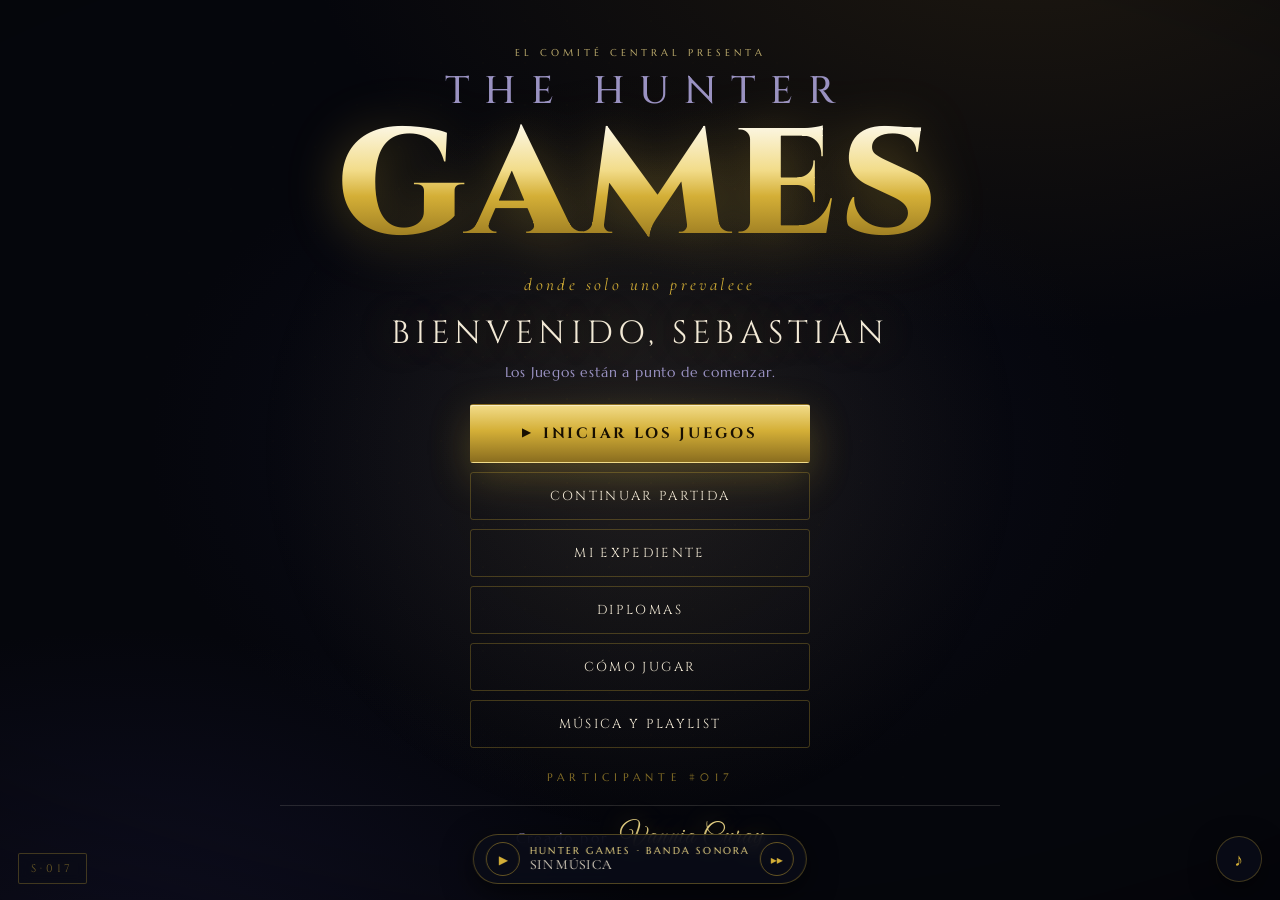
==== index.html @ 03a8428d "The Hunter Games - Sebastian #017 (JUEGO I: La Lluvia Dorada)" ====
<!DOCTYPE html>
<html lang="es">
<head>
  <meta charset="UTF-8">
  <meta name="viewport" content="width=device-width, initial-scale=1.0">
  <title>THE HUNTER GAMES · SEBASTIAN #017</title>
  <meta name="description" content="Una experiencia cinematográfica de juegos diseñada para Sebastian, Participante #017.">
  <link rel="preconnect" href="https://fonts.googleapis.com">
  <link rel="preconnect" href="https://fonts.gstatic.com" crossorigin>
  <link href="https://fonts.googleapis.com/css2?family=Cinzel:wght@400;600;700;900&family=Cormorant+Garamond:ital,wght@0,300;0,400;0,500;0,600;1,400;1,500&family=Great+Vibes&family=Marcellus&display=swap" rel="stylesheet">
  <link rel="icon" href="data:image/svg+xml,%3Csvg xmlns='http://www.w3.org/2000/svg' viewBox='0 0 100 100'%3E%3Ccircle cx='50' cy='50' r='46' fill='%230a0a14' stroke='%23d4af37' stroke-width='4'/%3E%3Ctext x='50' y='68' font-size='46' text-anchor='middle' fill='%23d4af37' font-family='Georgia'%3E017%3C/text%3E%3C/svg%3E">
  <link rel="stylesheet" href="styles.css">
</head>
<body>

  <canvas id="fx-canvas" class="fx-canvas" aria-hidden="true"></canvas>
  <div id="vignette" class="vignette" aria-hidden="true"></div>

  <div id="sound-fab" class="sound-fab" title="Activar / desactivar sonido">
    <span id="sound-icon" class="sound-icon">♪</span>
  </div>

  <div id="corner-tag" class="corner-tag">S·017</div>

  <!-- ============ SCREEN: HOME ============ -->
  <section id="screen-home" class="screen is-active">
    <div class="home-glow"></div>
    <div class="home-inner">
      <p class="home-eyebrow reveal">EL COMITÉ CENTRAL PRESENTA</p>
      <h1 class="home-title reveal">
        <span class="th-line">THE HUNTER</span>
        <span class="th-main">GAMES</span>
      </h1>
      <p class="home-tagline reveal">donde solo uno prevalece</p>
      <div class="home-welcome reveal">
        <p class="home-welcome-line">BIENVENIDO, SEBASTIAN</p>
      </div>
      <div class="home-return-msg reveal" id="home-return-msg" hidden></div>
      <p class="home-sub reveal">Los Juegos están a punto de comenzar.</p>

      <div class="home-menu reveal">
        <button class="btn btn-primary btn-lg" id="btn-iniciar">
          <span class="btn-triangle">▶</span> INICIAR LOS JUEGOS
        </button>
        <button class="btn btn-ghost" id="btn-continuar">CONTINUAR PARTIDA</button>
        <button class="btn btn-ghost" id="btn-expediente-home">MI EXPEDIENTE</button>
        <button class="btn btn-ghost" id="btn-diplomas-home">DIPLOMAS</button>
        <button class="btn btn-ghost" id="btn-howto-home">CÓMO JUGAR</button>
        <button class="btn btn-ghost" id="btn-playlist-home">MÚSICA Y PLAYLIST</button>
      </div>

      <p class="home-number">PARTICIPANTE #017</p>
      <footer class="credit reveal">Creado por <span class="credit-sign">Vannia Curay</span></footer>
    </div>
  </section>

  <!-- ============ SCREEN: IDENTITY ============ -->
  <section id="screen-identity" class="screen">
    <div class="cinemaline"></div>
    <div class="seq-wrap">
      <div class="seq-block" id="seq-id-block"></div>
      <div class="seq-continue" id="seq-id-continue" hidden>
        <button class="btn btn-primary" id="btn-id-continue">CONTINUAR</button>
      </div>
    </div>
  </section>

  <!-- ============ SCREEN: PRESENTACION ============ -->
  <section id="screen-presentacion" class="screen">
    <div class="seq-wrap">
      <div class="seq-block" id="seq-pres-block"></div>
      <div class="seq-continue" id="seq-pres-continue" hidden>
        <button class="btn btn-primary btn-lg" id="btn-enter-arena">ENTRAR A LA ARENA</button>
      </div>
    </div>
  </section>

  <!-- ============ SCREEN: ARENA (hub) ============ -->
  <section id="screen-arena" class="screen">
    <header class="topbar">
      <div class="topbar-id">
        <span class="topbar-code">S·017</span>
        <span class="topbar-name">SEBASTIAN</span>
      </div>
      <div class="topbar-meta">
        <span class="topbar-rank" id="arena-rank">PARTICIPANTE</span>
        <span class="topbar-pts" id="arena-pts">0 PTOS</span>
      </div>
    </header>

    <div class="hub-wrap">
      <h2 class="hub-title">LA ARENA</h2>
      <p class="hub-sub">Elige tu desafío, Participante #017. Cada victoria forja tu leyenda.</p>

      <div class="hub-nav">
        <button class="btn btn-ghost btn-sm" id="btn-expe-arena">EXPEDIENTE</button>
        <button class="btn btn-ghost btn-sm" id="btn-fame-arena">SALÓN DE LA FAMA</button>
        <button class="btn btn-ghost btn-sm" id="btn-dip-arena">DIPLOMAS</button>
        <button class="btn btn-ghost btn-sm" id="btn-howto-arena">CÓMO JUGAR</button>
        <button class="btn btn-ghost btn-sm" id="btn-playlist-arena">PLAYLIST</button>
        <button class="btn btn-ghost btn-sm" id="btn-home-arena">INICIO</button>
      </div>

      <div class="game-grid" id="game-grid"></div>
    </div>
  </section>

  <!-- ============ SCREEN: EXPEDIENTE ============ -->
  <section id="screen-expediente" class="screen">
    <div class="hub-wrap">
      <div class="screen-head">
        <h2 class="hub-title">EXPEDIENTE <span class="gold">#017</span></h2>
        <button class="btn btn-ghost btn-sm" id="btn-expe-back">VOLVER</button>
      </div>

      <div class="file-card" id="file-card"></div>

      <div class="file-section">
        <h3 class="file-section-title">ESTADÍSTICAS DE PARTICIPANTE</h3>
        <div class="stats-grid" id="stats-grid"></div>
      </div>

      <div class="file-section">
        <h3 class="file-section-title">PROGRESIÓN DE RANGOS</h3>
        <div class="rank-track" id="rank-track"></div>
      </div>
    </div>
  </section>

  <!-- ============ SCREEN: SALON DE LA FAMA ============ -->
  <section id="screen-fame" class="screen">
    <div class="hub-wrap">
      <div class="screen-head">
        <h2 class="hub-title">SALÓN DE LA FAMA</h2>
        <button class="btn btn-ghost btn-sm" id="btn-fame-back">VOLVER</button>
      </div>
      <div id="fame-card"></div>
      <div class="fame-medals" id="fame-medals"></div>
    </div>
  </section>

  <!-- ============ SCREEN: DIPLOMAS / GALERIA ============ -->
  <section id="screen-diplomas" class="screen">
    <div class="hub-wrap">
      <div class="screen-head">
        <h2 class="hub-title">GALERÍA DE VICTORIAS</h2>
        <button class="btn btn-ghost btn-sm" id="btn-dip-back">VOLVER</button>
      </div>
      <div class="diploma-grid" id="diploma-grid"></div>
    </div>
  </section>

  <!-- ============ SCREEN: COMO JUGAR ============ -->
  <section id="screen-howto" class="screen">
    <div class="hub-wrap">
      <div class="screen-head">
        <h2 class="hub-title">CÓMO JUGAR</h2>
        <button class="btn btn-ghost btn-sm" id="btn-howto-back">VOLVER</button>
      </div>
      <div id="howto-body"></div>
    </div>
  </section>

  <!-- ============ SCREEN: PLAYLIST ============ -->
  <section id="screen-playlist" class="screen">
    <div class="hub-wrap">
      <div class="screen-head">
        <h2 class="hub-title">HUNTER GAMES <span class="gold">· PLAYLIST</span></h2>
        <button class="btn btn-ghost btn-sm" id="btn-playlist-back">VOLVER</button>
      </div>
      <div id="playlist-body"></div>
    </div>
  </section>

  <!-- ============ SCREEN: GAME ============ -->
  <section id="screen-game" class="screen">
    <header class="game-hud">
      <div class="hud-left">
        <span class="hud-game" id="hud-game">JUEGO I</span>
        <span class="hud-name" id="hud-name">LA LLUVIA DORADA</span>
      </div>
      <div class="hud-right">
        <span class="hud-timer" id="hud-timer">00:00</span>
        <span class="hud-score" id="hud-score">0</span>
      </div>
    </header>
    <div class="game-zone" id="game-zone"></div>
    <div class="game-nav">
      <button class="btn btn-ghost btn-sm" id="btn-game-abandon">RENDIRSE Y ABANDONAR</button>
    </div>
  </section>

  <!-- ============ SCREEN: VICTORY CINEMATIC ============ -->
  <section id="screen-victory" class="screen">
    <div class="victory-inner">
      <div class="vseq" id="vseq-a">EL JUEGO HA TERMINADO.</div>
      <div class="vseq" id="vseq-b">SEBASTIAN</div>
      <div class="vseq" id="vseq-c">PARTICIPANTE #017</div>
      <div class="vseq vseq-final" id="vseq-d">VICTORIA</div>
      <div class="vseq" id="vseq-e">
        <p class="v-sub">Has desbloqueado un nuevo diploma.</p>
        <button class="btn btn-primary btn-lg" id="btn-claim-diploma">🏆 RECLAMAR MI DIPLOMA</button>
      </div>
    </div>
  </section>

  <!-- ============ SCREEN: RESULT (win/lose board) ============ -->
  <section id="screen-result" class="screen">
    <div class="hub-wrap">
      <div id="result-card"></div>
      <div id="result-table" class="result-table"></div>
      <div id="result-actions" class="result-actions"></div>
    </div>
  </section>

  <!-- ============ DIPLOMA MODAL ============ -->
  <div id="diploma-modal" class="modal" hidden>
    <div class="modal-backdrop" id="diploma-close"></div>
    <div class="modal-panel">
      <div class="diploma-stage" id="diploma-stage"></div>
      <div class="diploma-actions">
        <button class="btn btn-ghost" id="btn-diploma-view">VER DIPLOMA</button>
        <button class="btn btn-primary" id="btn-diploma-download">DESCARGAR PDF</button>
      </div>
    </div>
  </div>

  <!-- ============ FULLSCREEN DIPLOMA VIEW ============ -->
  <section id="screen-diploma-view" class="screen screen-parchment">
    <div class="dview-inner">
      <div id="dview-doc"></div>
      <div class="dview-actions">
        <button class="btn btn-primary" id="btn-dview-download">DESCARGAR PDF</button>
        <button class="btn btn-ghost" id="btn-dview-close">CERRAR</button>
      </div>
    </div>
  </section>

  <!-- toast -->
  <div id="toast" class="toast" hidden></div>

  <!-- music player bar -->
  <div id="music-bar" class="music-bar">
    <button id="music-toggle" class="music-btn" title="Reproducir / pausar">▶</button>
    <div class="music-info">
      <span class="music-name">HUNTER GAMES · BANDA SONORA</span>
      <span class="music-track" id="music-track">SIN MÚSICA</span>
    </div>
    <button id="music-next" class="music-btn" title="Siguiente tema">▸▸</button>
  </div>

  <noscript>
    <div class="noscript-box">
      <h2>Los Juegos requieren JavaScript</h2>
      <p>Activa JavaScript para participar, Sebastián.</p>
    </div>
  </noscript>

  <script src="js/data.js"></script>
  <script src="js/storage.js"></script>
  <script src="js/audio.js"></script>
  <script src="js/music.js"></script>
  <script src="js/confetti.js"></script>
  <script src="js/pdf.js"></script>
  <script src="js/games.js"></script>
  <script src="js/app.js"></script>
</body>
</html>
---- styles.css ----
/* =========================================================
   LOS JUEGOS · SISTEMA DE DISEÑO  ·  SEBASTIAN #017
   ========================================================= */

:root{
  --bg:#05060c;
  --bg-2:#0a0c18;
  --bg-3:#0f1224;
  --panel:rgba(15,18,36,.72);
  --line:rgba(212,175,55,.28);
  --line-soft:rgba(232,226,210,.14);
  --gold:#d4af37;
  --gold-2:#f2dc8a;
  --gold-3:#8a6d1f;
  --ivory:#f3ead6;
  --text:#e9e2cf;
  --muted:#9a92c2;
  --crimson:#a3292f;
  --ok:#7fd6a4;
  --bad:#e0636b;
  --font-display:'Cinzel', Georgia, serif;
  --font-serif:'Cormorant Garamond', Georgia, serif;
  --font-body:'Marcellus', Cambria, serif;
  --font-script:'Great Vibes', cursive;
  --ease:cubic-bezier(.22,.61,.36,1);
  --shadow:0 24px 70px rgba(0,0,0,.6);
}

*{box-sizing:border-box;margin:0;padding:0}
html,body{height:100%}
body{
  font-family:var(--font-body);
  background:var(--bg);
  color:var(--text);
  overflow-x:hidden;
  min-height:100vh;
  letter-spacing:.02em;
}
::selection{background:rgba(212,175,55,.35);color:#fff}

button{font-family:inherit;cursor:pointer;border:none;background:none;color:inherit}
[hidden]{display:none!important}
h1,h2,h3,h4{font-family:var(--font-display);font-weight:600;line-height:1.1}

/* ---------- ambient background ---------- */
body::before{
  content:"";
  position:fixed;inset:0;z-index:-2;
  background:
    radial-gradient(1200px 700px at 80% -10%, rgba(76,58,23,.35), transparent 60%),
    radial-gradient(900px 600px at 10% 110%, rgba(30,28,70,.42), transparent 60%),
    radial-gradient(700px 500px at 50% 50%, rgba(20,22,44,.5), transparent 70%),
    var(--bg);
}
body::after{
  content:"";
  position:fixed;inset:0;z-index:-1;pointer-events:none;
  background-image:
    radial-gradient(rgba(212,175,55,.07) 1px, transparent 1px);
  background-size:42px 42px;
  opacity:.35;
  mask-image:radial-gradient(circle at 50% 40%, #000 0%, transparent 75%);
  -webkit-mask-image:radial-gradient(circle at 50% 40%, #000 0%, transparent 75%);
}
.vignette{
  position:fixed;inset:0;pointer-events:none;z-index:3;mix-blend-mode:multiply;opacity:.9;
  background:radial-gradient(120% 90% at 50% 45%, transparent 55%, rgba(0,0,0,.65) 100%);
}
.fx-canvas{position:fixed;inset:0;z-index:90;pointer-events:none}

/* ---------- global chrome ---------- */
.sound-fab{
  position:fixed;right:18px;bottom:18px;z-index:95;
  width:46px;height:46px;border-radius:50%;
  border:1px solid var(--line);
  display:flex;align-items:center;justify-content:center;
  background:rgba(10,12,24,.85);backdrop-filter:blur(6px);
  color:var(--gold);font-size:18px;
  box-shadow:0 8px 26px rgba(0,0,0,.5);
  transition:transform .25s var(--ease), box-shadow .25s;
}
.sound-fab:hover{transform:translateY(-2px);box-shadow:0 12px 32px rgba(212,175,55,.18)}
.sound-fab.muted .sound-icon{color:var(--muted);opacity:.5}

.corner-tag{
  position:fixed;left:18px;bottom:16px;z-index:95;
  font-family:var(--font-display);letter-spacing:.35em;font-size:11px;color:rgba(212,175,55,.5);
  border:1px solid var(--line);padding:7px 12px;border-radius:2px;
  background:rgba(10,12,24,.7);backdrop-filter:blur(6px);
}

.toast{
  position:fixed;left:50%;top:24px;transform:translateX(-50%) translateY(-160%);
  z-index:120;padding:14px 26px;max-width:min(92vw,560px);text-align:center;
  font-family:var(--font-display);font-size:13px;letter-spacing:.14em;color:var(--ivory);
  background:rgba(10,12,24,.92);border:1px solid var(--line);
  box-shadow:var(--shadow);border-radius:4px;
  transition:transform .6s var(--ease), opacity .6s;
}
.toast.show{transform:translateX(-50%) translateY(0);opacity:1}
.toast.hide{opacity:0}

/* ---------- screens / routing ---------- */
.screen{
  position:fixed;inset:0;display:none;
  align-items:center;justify-content:center;
  overflow-y:auto;overflow-x:hidden;
  padding:60px 18px 40px;
}
.screen.is-active{display:flex;animation:screenIn .8s var(--ease) both}
.screen.leaving{animation:screenOut .45s var(--ease) both}
@keyframes screenIn{from{opacity:0;transform:scale(1.015)}to{opacity:1;transform:scale(1)}}
@keyframes screenOut{from{opacity:1}to{opacity:0;transform:scale(.995)}}

.hub-wrap{width:min(1060px,100%);margin:0 auto;padding-bottom:40px}

/* ---------- buttons ---------- */
.btn{
  display:inline-flex;align-items:center;justify-content:center;gap:10px;
  font-family:var(--font-display);letter-spacing:.18em;font-size:13px;
  color:var(--ivory);padding:14px 30px;
  border:1px solid var(--line);border-radius:3px;
  background:linear-gradient(180deg,rgba(212,175,55,.12),rgba(212,175,55,.03));
  transition:all .3s var(--ease);position:relative;overflow:hidden;
  text-transform:uppercase;text-decoration:none;white-space:nowrap;
}
.btn::after{
  content:"";position:absolute;inset:0;
  background:linear-gradient(110deg,transparent 30%,rgba(255,255,255,.12) 50%,transparent 70%);
  transform:translateX(-120%);transition:transform .7s var(--ease);
}
.btn:hover::after{transform:translateX(120%)}
.btn:hover{border-color:rgba(242,220,138,.7);color:#fff;box-shadow:0 10px 30px rgba(212,175,55,.16);transform:translateY(-1px)}
.btn:active{transform:translateY(0)}
.btn-primary{
  background:linear-gradient(180deg,var(--gold-2) 0%,var(--gold) 45%,var(--gold-3) 100%);
  color:#170f02;border-color:transparent;font-weight:700;
  box-shadow:0 14px 40px rgba(212,175,55,.28), inset 0 1px 0 rgba(255,255,255,.5);
}
.btn-primary:hover{color:#120c00;box-shadow:0 18px 50px rgba(212,175,55,.4);border-color:transparent}
.btn-lg{padding:18px 42px;font-size:15px}
.btn-sm{padding:10px 18px;font-size:11px;letter-spacing:.14em}
.btn-triangle{font-size:.7em}
.btn:disabled{opacity:.5;cursor:not-allowed;transform:none;box-shadow:none}
.btn-ghost{background:transparent;color:var(--ivory);border-color:var(--line)}
.btn-ghost:hover{background:rgba(212,175,55,.08);color:#fff}

/* alignment por pantalla */
#screen-game{align-items:flex-start;padding:0}
#screen-expediente,#screen-fame,#screen-diplomas,#screen-howto,#screen-result,#screen-diploma-view{align-items:flex-start;padding-top:76px;padding-bottom:40px}
.hud-timer.warn{color:var(--bad);animation:blip .5s infinite}
.g-count{font-family:var(--font-display);font-size:44px;letter-spacing:.2em;color:var(--gold);text-shadow:0 0 34px rgba(212,175,55,.5)}

/* ---------- HOME ---------- */
#screen-home{flex-direction:column;justify-content:center;padding:40px 18px}
.home-glow{
  position:absolute;left:50%;top:50%;width:900px;height:900px;transform:translate(-50%,-50%);
  background:radial-gradient(circle,rgba(212,175,55,.10),transparent 60%);
  pointer-events:none;animation:glowPulse 7s ease-in-out infinite;
}
@keyframes glowPulse{0%,100%{opacity:.6;transform:translate(-50%,-50%) scale(1)}50%{opacity:1;transform:translate(-50%,-50%) scale(1.06)}}
.home-inner{position:relative;text-align:center;display:flex;flex-direction:column;align-items:center;gap:7px;max-width:720px;width:100%;margin:auto}
.home-eyebrow{font-size:10px;letter-spacing:.4em;color:var(--gold-2);opacity:.75;text-transform:uppercase;margin-bottom:4px}
.home-title{display:flex;flex-direction:column;align-items:center;margin:2px 0;line-height:1.04}
.th-line{font-size:clamp(20px,3vw,40px);font-weight:500;color:var(--muted);letter-spacing:.38em;text-indent:.38em;text-transform:uppercase}
.th-main{
  font-size:clamp(58px,14vw,150px);font-weight:900;letter-spacing:.04em;line-height:1.02;
  background:linear-gradient(180deg,#fff 0%,#f2dc8a 38%,var(--gold) 55%,#7a5d15 100%);
  -webkit-background-clip:text;background-clip:text;color:transparent;
  filter:drop-shadow(0 6px 26px rgba(212,175,55,.35));
}
.home-tagline{font-family:var(--font-serif);font-style:italic;font-size:clamp(13px,2.2vw,17px);color:var(--gold);letter-spacing:.2em;text-transform:lowercase}
.home-welcome{margin-top:10px}
.home-welcome-line{
  font-family:var(--font-display);font-size:clamp(18px,3.6vw,32px);letter-spacing:.16em;
  color:var(--ivory);
  text-shadow:0 0 40px rgba(212,175,55,.35);
  opacity:0;transform:translateY(18px);animation:wordFade 1.2s .2s var(--ease) forwards;
}
.home-return-msg{font-family:var(--font-serif);font-style:italic;color:var(--gold-2);font-size:16px;letter-spacing:.08em;animation:wordFade 1.2s .4s var(--ease) forwards}
.home-sub{color:var(--muted);font-size:13.5px;letter-spacing:.06em;margin-top:2px;opacity:0;animation:wordFade 1.2s .55s var(--ease) forwards}
@keyframes wordFade{to{opacity:1;transform:none}}
.home-menu{display:flex;flex-direction:column;gap:9px;margin-top:16px;width:min(340px,100%);opacity:0;animation:wordFade 1.2s .75s var(--ease) forwards}
.home-menu .btn{width:100%}
.home-number{margin-top:16px;font-size:10.5px;letter-spacing:.5em;color:rgba(212,175,55,.6);text-transform:uppercase;opacity:0;animation:wordFade 1.2s .9s var(--ease) forwards}
.credit{
  margin-top:14px;font-size:14px;color:var(--muted);
  border-top:1px solid var(--line-soft);padding-top:14px;width:100%;text-align:center;
  letter-spacing:.16em;opacity:0;animation:wordFade 1.2s 1.05s var(--ease) forwards;
}
.credit-sign{
  font-family:var(--font-script);font-size:27px;color:var(--gold-2);letter-spacing:.04em;
  margin-left:6px;text-shadow:0 0 24px rgba(212,175,55,.4);
}

/* ---------- cinematic sequences ---------- */
.cinemaline{position:absolute;left:0;right:0;top:0;height:2px;background:linear-gradient(90deg,transparent,var(--gold),transparent);opacity:.6}
.seq-wrap{width:min(760px,100%);text-align:center;position:relative}
.seq-block{min-height:200px}
.seq-line{
  display:block;font-family:var(--font-display);letter-spacing:.3em;line-height:2.1;
  font-size:clamp(14px,2.6vw,22px);color:var(--ivory);
  opacity:0;transform:translateY(14px);
  animation:seqIn 1.1s var(--ease) forwards;margin:6px 0;
}
.seq-line.seq-divider{display:block;width:160px;height:1px;margin:12px auto;background:linear-gradient(90deg,transparent,var(--gold),transparent);opacity:.7}
.seq-line.big{font-size:clamp(30px,6vw,58px);letter-spacing:.22em;font-weight:900;color:#fff;text-shadow:0 0 50px rgba(212,175,55,.5)}
.seq-line.gold{color:var(--gold-2)}
.seq-line.idnum{
  font-size:clamp(26px,5vw,46px);font-weight:700;color:var(--gold);
  letter-spacing:.35em;text-indent:.35em;
}
.seq-line.mono{font-family:var(--font-body);letter-spacing:.2em;font-size:clamp(13px,2.2vw,17px);color:var(--muted)}
.seq-line.minor{font-size:clamp(12px,2vw,15px);color:var(--muted);letter-spacing:.18em}
.seq-line.script{font-family:var(--font-serif);font-style:italic;color:var(--gold-2);font-size:clamp(18px,3.4vw,28px)}
.seq-divider{width:120px;height:1px;margin:10px auto;background:linear-gradient(90deg,transparent,var(--gold),transparent);opacity:.7}
.seq-hr{width:60%;height:1px;margin:16px auto;}
@keyframes seqIn{to{opacity:1;transform:none}}
.seq-continue{margin-top:34px}

/* ---------- top bar / hub ---------- */
.screen:has(.topbar){align-items:flex-start}
.topbar{
  position:fixed;top:0;left:0;right:0;z-index:40;height:64px;
  display:flex;align-items:center;justify-content:space-between;
  padding:0 clamp(16px,4vw,42px);
  background:linear-gradient(180deg,rgba(5,6,12,.96),rgba(5,6,12,.72));
  border-bottom:1px solid var(--line-soft);backdrop-filter:blur(10px);
}
.topbar-id{display:flex;align-items:baseline;gap:14px}
.topbar-code{font-family:var(--font-display);font-weight:700;color:var(--gold);font-size:15px;letter-spacing:.3em}
.topbar-name{font-family:var(--font-display);letter-spacing:.24em;font-size:13px;color:var(--ivory)}
.topbar-meta{display:flex;align-items:center;gap:18px}
.topbar-rank{font-family:var(--font-display);font-size:12px;letter-spacing:.26em;color:var(--gold-2);border:1px solid var(--line);padding:6px 12px;border-radius:2px}
.topbar-pts{font-family:var(--font-display);font-size:13px;letter-spacing:.12em;color:var(--muted)}

.hub-title{
  font-size:clamp(28px,5.4vw,52px);letter-spacing:.3em;text-indent:.04em;text-align:center;
  color:var(--ivory);margin-top:14px;
}
.hub-title .gold{color:var(--gold);text-shadow:0 0 34px rgba(212,175,55,.5)}
.hub-sub{text-align:center;color:var(--muted);font-size:14px;letter-spacing:.08em;margin:14px 0 26px}
.hub-nav{display:flex;flex-wrap:wrap;justify-content:center;gap:10px;margin-bottom:38px}
.screen-head{display:flex;align-items:center;justify-content:space-between;gap:12px;flex-wrap:wrap;margin-top:14px}

/* ---------- game grid ---------- */
.game-grid{display:grid;grid-template-columns:repeat(auto-fit,minmax(300px,1fr));gap:18px}
.game-card{
  position:relative;padding:26px 22px 22px;border-radius:6px;
  background:var(--panel);border:1px solid var(--line-soft);
  box-shadow:var(--shadow);
  display:flex;flex-direction:column;gap:10px;
  transition:transform .35s var(--ease),border-color .35s,box-shadow .35s;
  overflow:hidden;text-align:left;
}
.game-card::before{
  content:"";position:absolute;inset:0;opacity:.4;pointer-events:none;
  background:radial-gradient(500px 180px at 110% -30%,rgba(212,175,55,.16),transparent 60%);
}
.game-card:hover{transform:translateY(-4px);border-color:var(--line)}
.game-card.locked{opacity:.72;filter:saturate(.4)}
.game-card.locked:hover{transform:none}
.game-card.unlocked{border-color:rgba(212,175,55,.4)}
.gc-top{display:flex;align-items:center;justify-content:space-between;gap:10px}
.gc-no{font-family:var(--font-display);font-size:11px;letter-spacing:.3em;color:var(--gold-3)}
.gc-badge{font-family:var(--font-display);font-size:10px;letter-spacing:.22em;border:1px solid var(--line);color:var(--gold-2);padding:4px 10px;border-radius:2px;text-transform:uppercase}
.gc-badge.done{color:#170f02;background:linear-gradient(180deg,var(--gold-2),var(--gold));border-color:transparent}
.gc-icon{width:52px;height:52px;color:var(--gold);filter:drop-shadow(0 0 18px rgba(212,175,55,.45))}
.gc-icon svg{width:100%;height:100%}
.gc-title{font-size:clamp(17px,2.4vw,22px);letter-spacing:.14em;color:#fff;text-transform:uppercase}
.gc-sub{font-family:var(--font-serif);font-style:italic;color:var(--muted);font-size:14px}
.gc-line{color:var(--muted);font-size:12.5px;letter-spacing:.04em;line-height:1.6;flex:1}
.gc-meta{display:flex;justify-content:space-between;font-size:11px;letter-spacing:.16em;color:var(--gold-2);border-top:1px solid var(--line-soft);padding-top:12px;margin-top:4px}
.game-card .btn{position:relative;z-index:2}

/* locked overlay */
.gc-lock{position:absolute;inset:0;display:flex;align-items:center;justify-content:center;z-index:3;pointer-events:none;background:rgba(4,5,10,.12)}
.gc-lock span{font-family:var(--font-display);letter-spacing:.3em;font-size:12px;color:var(--muted);display:flex;gap:8px;align-items:center}

/* ---------- expediente ---------- */
.file-card{
  position:relative;border:1px solid var(--line);border-radius:6px;
  background:linear-gradient(180deg,rgba(17,20,38,.9),rgba(10,12,24,.85));
  padding:clamp(22px,4vw,38px);box-shadow:var(--shadow);overflow:hidden;
}
.file-card::before{
  content:"";position:absolute;inset:12px;pointer-events:none;
  border:1px solid rgba(212,175,55,.22);border-radius:3px;
}
.file-top{display:flex;align-items:center;justify-content:space-between;gap:16px;flex-wrap:wrap;position:relative}
.file-seal{width:86px;height:86px;flex-shrink:0}
.file-idline{font-family:var(--font-display);color:var(--gold);letter-spacing:.4em;font-size:13px}
.file-name{font-family:var(--font-display);font-weight:900;font-size:clamp(30px,5.4vw,52px);letter-spacing:.22em;color:#fff;margin-top:4px}
.file-state{display:inline-flex;align-items:center;gap:8px;font-family:var(--font-display);font-size:11px;letter-spacing:.3em;color:#7fd6a4;border:1px solid rgba(127,214,164,.4);padding:6px 14px;border-radius:2px;margin-top:10px}
.file-state .dot{width:7px;height:7px;border-radius:50%;background:var(--ok);box-shadow:0 0 12px var(--ok);animation:blip 2s infinite}
@keyframes blip{0%,100%{opacity:1}50%{opacity:.3}}
.file-data{display:grid;grid-template-columns:repeat(auto-fit,minmax(150px,1fr));gap:16px;margin-top:26px;position:relative}
.file-item{border-left:2px solid var(--line);padding:6px 0 6px 16px}
.file-item .k{font-size:10px;letter-spacing:.24em;color:var(--muted);text-transform:uppercase}
.file-item .v{font-family:var(--font-display);font-size:20px;color:var(--ivory);margin-top:4px;letter-spacing:.06em}
.file-section{margin-top:40px}
.file-section-title{font-size:15px;letter-spacing:.3em;color:var(--gold);margin-bottom:18px;text-align:center;text-transform:uppercase}

.stats-grid{display:grid;grid-template-columns:repeat(auto-fit,minmax(200px,1fr));gap:16px}
.stat-card{background:var(--panel);border:1px solid var(--line-soft);border-radius:6px;padding:18px;display:flex;gap:16px;align-items:center;transition:border-color .3s}
.stat-card:hover{border-color:var(--line)}
.stat-icon{width:44px;height:44px;flex-shrink:0;color:var(--gold)}
.stat-icon svg{width:100%;height:100%}
.stat-body{flex:1;min-width:0}
.stat-label{font-size:11px;letter-spacing:.2em;color:var(--muted);text-transform:uppercase}
.stat-val{font-family:var(--font-display);font-size:22px;color:#fff;margin-top:2px}
.stat-bar{height:5px;border-radius:3px;background:rgba(255,255,255,.08);margin-top:8px;overflow:hidden}
.stat-bar i{display:block;height:100%;border-radius:3px;background:linear-gradient(90deg,var(--gold-3),var(--gold),var(--gold-2));transition:width .8s var(--ease)}

.rank-track{display:flex;gap:10px;flex-wrap:wrap;justify-content:center}
.rank-chip{font-family:var(--font-display);font-size:11px;letter-spacing:.2em;color:var(--muted);border:1px solid var(--line-soft);padding:12px 16px;border-radius:3px;text-transform:uppercase;transition:all .3s}
.rank-chip.on{color:#170f02;background:linear-gradient(180deg,var(--gold-2),var(--gold));border-color:transparent;box-shadow:0 8px 26px rgba(212,175,55,.35);transform:translateY(-2px)}
.rank-chip.earned{color:var(--gold-2);border-color:rgba(212,175,55,.5)}

/* ---------- salon de la fama ---------- */
.fame-card{text-align:center;border:1px solid var(--line);border-radius:6px;background:var(--panel);padding:clamp(26px,5vw,44px);box-shadow:var(--shadow);position:relative;overflow:hidden}
.fame-card::before{content:"";position:absolute;inset:12px;border:1px solid rgba(212,175,55,.2);border-radius:3px;pointer-events:none}
.fame-name{font-family:var(--font-display);font-weight:900;font-size:clamp(30px,5.6vw,56px);letter-spacing:.2em;color:#fff}
.fame-sub{font-family:var(--font-display);color:var(--gold);letter-spacing:.4em;font-size:13px;margin-top:8px}
.fame-counters{display:grid;grid-template-columns:repeat(auto-fit,minmax(140px,1fr));gap:14px;margin-top:30px;position:relative}
.fame-counter .n{font-family:var(--font-display);font-size:34px;font-weight:700;color:var(--gold-2)}
.fame-counter .l{font-size:11px;letter-spacing:.24em;color:var(--muted);margin-top:4px;text-transform:uppercase}
.fame-medals{display:flex;justify-content:center;gap:14px;flex-wrap:wrap;margin-top:30px}
.medal{display:flex;flex-direction:column;align-items:center;gap:8px;padding:14px 10px;border-radius:6px;border:1px solid var(--line-soft);background:rgba(15,18,36,.6);width:120px}
.medal svg{width:44px;height:44px;color:var(--gold)}
.medal.locked-medal{opacity:.35;filter:grayscale(1)}
.medal .m-t{font-size:10px;letter-spacing:.14em;color:var(--muted);text-transform:uppercase}
.medal .m-g{font-family:var(--font-display);font-size:11px;color:var(--gold-2);letter-spacing:.1em}

/* ---------- diplomas gallery ---------- */
.diploma-grid{display:grid;grid-template-columns:repeat(auto-fit,minmax(240px,1fr));gap:18px}
.dip-card{position:relative;border-radius:6px;border:1px solid var(--line-soft);background:var(--panel);padding:22px;text-align:center;box-shadow:var(--shadow);transition:transform .35s var(--ease),border-color .35s}
.dip-card:hover{transform:translateY(-4px)}
.dip-card.unlocked{border-color:rgba(212,175,55,.45)}
.dip-card.locked{opacity:.5;filter:saturate(.3)}
.dip-icon{width:52px;height:52px;margin:0 auto 12px;color:var(--gold)}
.dip-icon svg{width:100%;height:100%}
.dip-title{font-family:var(--font-display);font-size:15px;letter-spacing:.16em;color:#fff;text-transform:uppercase}
.dip-state{font-family:var(--font-display);font-size:10px;letter-spacing:.26em;margin-top:10px;display:inline-block;border:1px solid var(--line);padding:5px 12px;border-radius:2px;color:var(--gold-2)}
.dip-state.locked{color:var(--muted);border-color:var(--line-soft)}
.dip-code{margin-top:10px;font-size:10px;letter-spacing:.18em;color:var(--muted)}
.dip-actions{display:flex;gap:10px;justify-content:center;margin-top:14px;position:relative;z-index:2}

/* ---------- game HUD / zone ---------- */
.game-hud{
  position:fixed;top:0;left:0;right:0;z-index:40;height:64px;
  display:flex;align-items:center;justify-content:space-between;
  padding:0 clamp(14px,3vw,34px);
  background:linear-gradient(180deg,rgba(5,6,12,.96),rgba(5,6,12,.6));
  border-bottom:1px solid var(--line-soft);
}
.hud-left{display:flex;align-items:baseline;gap:14px}
.hud-game{font-family:var(--font-display);color:var(--gold);letter-spacing:.3em;font-size:12px}
.hud-name{font-family:var(--font-display);letter-spacing:.2em;font-size:12px;color:var(--ivory)}
.hud-right{display:flex;align-items:center;gap:18px}
.hud-timer{font-family:var(--font-display);font-size:14px;letter-spacing:.14em;color:var(--ivory)}
.hud-score{font-family:var(--font-display);font-size:15px;letter-spacing:.08em;color:var(--gold-2)}
.game-zone{
  width:min(860px,100%);height:calc(100vh - 200px);min-height:420px;
  margin:96px auto 0;position:relative;border-radius:8px;
  background:radial-gradient(900px 500px at 50% 0%,rgba(25,28,56,.55),rgba(7,8,16,.9));
  border:1px solid var(--line-soft);box-shadow:var(--shadow);overflow:hidden;
}
.game-nav{width:min(860px,100%);margin:12px auto 0;display:flex;justify-content:center}

/* generic game bits */
.g-title{text-align:center;font-family:var(--font-display);font-size:clamp(18px,3vw,26px);letter-spacing:.16em;margin-bottom:6px}
.g-sub{text-align:center;color:var(--muted);font-family:var(--font-serif);font-style:italic;margin-bottom:20px}
.g-start{position:absolute;inset:0;display:flex;flex-direction:column;align-items:center;justify-content:center;gap:18px;background:rgba(5,6,12,.6);z-index:20;text-align:center;padding:24px}
.g-start h3{font-size:clamp(20px,3.4vw,30px);letter-spacing:.2em;color:#fff}
.g-start p{color:var(--muted);max-width:520px;font-size:13px;line-height:1.7;letter-spacing:.04em}
.card-grid{display:grid;gap:12px;margin:0 auto;justify-content:center}
.card{margin:0;aspect-ratio:1;border-radius:6px;position:relative;cursor:pointer;transition:transform .2s var(--ease);perspective:600px;border:1px solid var(--line-soft);background:linear-gradient(160deg,#1a1e3a,#10142a)}
.card:hover{transform:translateY(-3px)}
.card:active{transform:scale(.94)}
.card.flipped{transform:translateY(-3px);border-color:var(--card-accent,var(--gold-2))}
.card.flipped .card-face-front{transform:rotateY(180deg)}
.card.flipped .card-face-back{transform:rotateY(0)}
.card.matched{opacity:.5;pointer-events:none;border-color:rgba(127,214,164,.5)}
.card-face{position:absolute;inset:0;backface-visibility:hidden;display:flex;align-items:center;justify-content:center;border-radius:6px}
.card-face-front{background:radial-gradient(circle at 50% 30%,rgba(212,175,55,.18),rgba(212,175,55,.02));background:radial-gradient(circle at 50% 30%,color-mix(in srgb,var(--card-accent,var(--gold-2)) 26%,transparent),rgba(212,175,55,.02));transform:rotateY(180deg)}
.card-icons{width:100%;height:100%;display:flex;align-items:center;justify-content:center;padding-top:6px}
.card-icons svg{width:56%;height:56%;color:var(--card-accent,var(--gold-2));filter:drop-shadow(0 2px 6px rgba(0,0,0,.45))}
.card-name{position:absolute;bottom:7px;left:0;right:0;text-align:center;font-family:var(--font-body);font-size:clamp(9px,2.4vw,12px);letter-spacing:.1em;text-transform:uppercase;color:var(--card-accent,var(--gold-2))}
.card-face-back{background:linear-gradient(160deg,#1a1e3a,#10142a)}
.card-face-back::after{content:"017";font-family:var(--font-display);color:rgba(212,175,55,.55);font-size:12px;letter-spacing:.2em}

/* canvas games */
.game-canvas{width:100%;height:100%;display:block;cursor:crosshair;touch-action:none}

/* laberinto grid */
.path-grid{display:grid;gap:8px;margin:0 auto}
.path-cell{aspect-ratio:1;border-radius:4px;border:1px solid rgba(255,255,255,.06);background:rgba(15,18,36,.7);cursor:pointer;transition:all .2s}
.path-cell:hover{border-color:var(--line)}
.path-cell.lit{background:radial-gradient(circle at 50% 50%,var(--gold-2),var(--gold));box-shadow:0 0 26px rgba(212,175,55,.7);border-color:transparent}
.path-cell.pick{background:radial-gradient(circle at 50% 50%,#7fd6a4,#2f6b48);border-color:transparent;box-shadow:0 0 16px rgba(127,214,164,.6)}
.path-cell.wrong{background:radial-gradient(circle at 50% 50%,var(--bad),#6b1016);border-color:transparent;animation:shake .4s}
@keyframes shake{0%,100%{transform:translateX(0)}25%{transform:translateX(-4px)}75%{transform:translateX(4px)}}

/* decision game (refugio) */
.scene-card{max-width:640px;margin:0 auto;background:var(--panel);border:1px solid var(--line);border-radius:8px;padding:clamp(18px,3vw,30px);box-shadow:var(--shadow);position:relative}
.scene-kicker{font-family:var(--font-display);font-size:10px;letter-spacing:.3em;color:var(--gold-3);text-transform:uppercase}
.scene-title{font-family:var(--font-serif);font-style:italic;font-size:clamp(18px,3vw,25px);color:var(--ivory);margin:10px 0 8px;line-height:1.4}
.scene-text{color:var(--muted);font-size:14px;line-height:1.8;margin-bottom:20px}
.scene-opt{width:100%;display:block;text-align:left;background:rgba(15,18,36,.8);border:1px solid var(--line-soft);border-radius:5px;padding:14px 18px;font-size:14px;color:var(--text);transition:all .25s;margin-top:10px;font-family:var(--font-serif);letter-spacing:.02em}
.scene-opt:hover{border-color:var(--gold);color:#fff;transform:translateX(4px)}
.scene-opt.good{border-color:var(--ok)}
.scene-opt.bad{border-color:var(--bad)}
.scene-opt.pick{border-color:var(--gold);background:rgba(212,175,55,.12)}
.res-bar{height:8px;border-radius:4px;background:rgba(255,255,255,.08);overflow:hidden;margin-top:6px}
.res-bar i{display:block;height:100%;border-radius:4px;background:linear-gradient(90deg,#9b1c2e,#e0636b 80%);transition:width .5s var(--ease)}
.res-bar.ok i{background:linear-gradient(90deg,var(--gold-3),var(--gold),var(--gold-2))}
.scene-res{display:flex;gap:26px;justify-content:center;margin-bottom:16px}
.scene-res .r label{font-size:9px;letter-spacing:.24em;color:var(--muted);text-transform:uppercase}
.scene-res .r strong{font-family:var(--font-display);font-size:20px;color:var(--ivory)}

/* caza / noche targets */
.hit-target{position:absolute;width:64px;height:64px;border-radius:50%;cursor:pointer;
  background:radial-gradient(circle at 35% 30%,rgba(255,255,255,.9),var(--gold-2) 40%,rgba(212,175,55,.15) 75%);
  box-shadow:0 0 30px rgba(212,175,55,.75);display:flex;align-items:center;justify-content:center;
  transform:translate(-50%,-50%);transition:transform .3s var(--ease);border:2px solid rgba(255,255,255,.65);animation:tpulse 1.2s infinite}
.hit-target.enemy{background:radial-gradient(circle at 35% 30%,#ffe9e9,var(--crimson) 45%,rgba(163,41,47,.1) 75%);border-color:#ffb3b3;box-shadow:0 0 26px rgba(163,41,47,.7)}
.hit-target.eyes{background:radial-gradient(ellipse at 30% 45%,#fff 8%,#1c2438 9%,#1c2438 16%,rgba(212,175,55,.4) 26%,transparent 30%);box-shadow:none;border:none;width:74px;height:74px}
@keyframes tpulse{0%,100%{transform:translate(-50%,-50%) scale(1)}50%{transform:translate(-50%,-50%) scale(.92)}}
.g-feedback{position:absolute;font-family:var(--font-display);font-weight:700;letter-spacing:.12em;pointer-events:none;z-index:30;animation:fbFloat 1s var(--ease) forwards;opacity:0}
.g-feedback.good{color:var(--gold-2)}
.g-feedback.bad{color:var(--bad)}
.g-feedback.neutral{color:var(--muted)}
@keyframes fbFloat{0%{opacity:0;transform:translateY(6px) scale(.8)}20%{opacity:1;transform:translateY(0) scale(1)}100%{opacity:0;transform:translateY(-22px) scale(.95)}}

.life-dots{display:flex;gap:8px;justify-content:center;margin-top:10px}
.life-dot{width:12px;height:12px;border-radius:50%;background:var(--gold-2);box-shadow:0 0 12px rgba(212,175,55,.6)}
.life-dot.gone{background:#333;box-shadow:none}

.target-round{position:absolute;inset:0;display:flex;flex-direction:column;align-items:center;justify-content:center;gap:14px;z-index:25;background:rgba(5,6,12,.85);text-align:center;padding:20px}
.tr-title{font-family:var(--font-display);font-size:clamp(22px,4vw,36px);letter-spacing:.2em;color:#fff}
.tr-sub{color:var(--gold-2);font-family:var(--font-serif);font-style:italic;font-size:16px}

/* simon (final stage B) */
.simon-grid{display:grid;gap:12px;margin:8px auto;width:min(320px,90vw)}
.simon-pad{border-radius:10px;cursor:pointer;transition:filter .15s,transform .15s;aspect-ratio:1;border:1px solid rgba(255,255,255,.1)}
.simon-pad.lit{filter:brightness(1.5);transform:scale(1.04)}
.simon-seq{min-height:28px;font-family:var(--font-display);letter-spacing:.3em;color:var(--gold-2);font-size:14px;text-align:center}

/* ---------- result screens ---------- */
.result-panel{text-align:center;border:1px solid var(--line);border-radius:6px;background:var(--panel);padding:clamp(24px,4vw,40px);box-shadow:var(--shadow);position:relative;overflow:hidden}
.result-panel::before{content:"";position:absolute;inset:12px;border:1px solid rgba(212,175,55,.2);border-radius:3px;pointer-events:none}
.result-title{font-family:var(--font-display);font-weight:900;font-size:clamp(30px,6vw,58px);letter-spacing:.18em}
.result-title.win{background:linear-gradient(180deg,#fff,var(--gold-2) 55%,var(--gold));-webkit-background-clip:text;background-clip:text;color:transparent}
.result-title.lose{color:var(--bad)}
.result-msg{font-family:var(--font-serif);font-style:italic;font-size:18px;color:var(--gold-2);margin-top:12px}
.result-grid{display:grid;grid-template-columns:repeat(auto-fit,minmax(130px,1fr));gap:14px;margin-top:30px;position:relative}
.result-cell .k{font-size:10px;letter-spacing:.22em;color:var(--muted);text-transform:uppercase}
.result-cell .v{font-family:var(--font-display);font-size:26px;color:#fff;margin-top:6px}
.result-cell .v.rank1{color:var(--gold-2);text-shadow:0 0 24px rgba(212,175,55,.5)}
.result-table{margin-top:20px;border:1px solid var(--line-soft);border-radius:6px;overflow:hidden;background:var(--panel)}
.result-table table{width:100%;border-collapse:collapse;font-size:13px}
.result-table th{font-family:var(--font-display);font-size:10px;letter-spacing:.24em;color:var(--gold-3);text-transform:uppercase;padding:12px 14px;text-align:left;border-bottom:1px solid var(--line-soft);background:rgba(5,6,12,.5)}
.result-table td{padding:12px 14px;border-bottom:1px solid rgba(232,226,210,.05);color:var(--muted);letter-spacing:.04em}
.result-table tr:last-child td{border-bottom:none}
.result-table tr.seba td{color:var(--ivory);background:rgba(212,175,55,.08);font-weight:700}
.result-table tr.seba td:first-child{color:var(--gold-2)}
.result-actions{display:flex;gap:14px;justify-content:center;margin-top:22px;flex-wrap:wrap}

/* ---------- victory cinematic ---------- */
#screen-victory{flex-direction:column}
.victory-inner{text-align:center;display:flex;flex-direction:column;align-items:center;gap:26px;width:min(820px,94%)}
.vseq{
  font-family:var(--font-display);letter-spacing:.34em;color:var(--ivory);
  font-size:clamp(18px,3.4vw,30px);opacity:0;display:none;
}
.vseq.show{display:block;animation:vSeqIn 1.4s var(--ease) forwards}
.vseq-final{font-weight:900;font-size:clamp(52px,12vw,120px);color:transparent;
  background:linear-gradient(180deg,#fff 10%,var(--gold-2) 55%,var(--gold) 100%);
  -webkit-background-clip:text;background-clip:text;
  filter:drop-shadow(0 0 60px rgba(212,175,55,.55));letter-spacing:.12em}
@keyframes vSeqIn{0%{opacity:0;transform:translateY(20px) scale(.96);letter-spacing:.6em}100%{opacity:1;transform:none;letter-spacing:.34em}}
.v-sub{font-family:var(--font-serif);font-style:italic;color:var(--gold-2);font-size:20px;margin-bottom:18px}

/* ---------- diploma ---------- */
.diploma-stage{background:radial-gradient(700px 300px at 50% 0%,rgba(212,175,55,.16),transparent 60%),var(--bg-3);padding:clamp(20px,4vw,40px);border:1px solid var(--line);border-radius:8px;position:relative;overflow:hidden}
.diploma-preview{transform:scale(.82);transform-origin:top center}

.dview-inner{width:min(940px,100%)}
.screen-parchment{background:linear-gradient(180deg,#161019,#0a0810);}
#dview-doc{background:#f6efdd;border-radius:8px;box-shadow:0 30px 90px rgba(0,0,0,.7);overflow:hidden}

.doc-diploma{
  background:
    radial-gradient(900px 400px at 50% 0%,rgba(120,92,30,.12),transparent 60%),
    linear-gradient(160deg,#fbf5e4,#f1e6c8 60%,#e9ddba);
  color:#2a1e07;position:relative;padding:42px 34px 34px;
  font-family:var(--font-serif);
}
.doc-diploma::before{content:"";position:absolute;inset:10px;border:2px solid #b3872f;pointer-events:none}
.doc-diploma::after{content:"";position:absolute;inset:15px;border:1px solid rgba(179,135,47,.55);pointer-events:none}
.doc-inner{position:relative;text-align:center}
.doc-org{font-size:11px;letter-spacing:.42em;color:#6b4f17;text-transform:uppercase;font-family:var(--font-display)}
.doc-motto{font-family:var(--font-serif);font-style:italic;font-size:14px;color:#8a6d2a;letter-spacing:.08em;margin-top:6px}
.doc-title{font-family:var(--font-display);font-weight:700;font-size:clamp(20px,3vw,30px);letter-spacing:.14em;color:#6b1f1f;margin-top:20px;text-transform:uppercase}
.doc-cert{font-size:12px;letter-spacing:.28em;color:#8a6d2a;margin-top:6px;text-transform:uppercase;font-family:var(--font-display)}
.doc-sep{width:220px;height:1px;margin:18px auto;background:linear-gradient(90deg,transparent,#b3872f,transparent)}
.doc-name{font-family:var(--font-display);font-weight:900;font-size:clamp(34px,6vw,58px);letter-spacing:.18em;color:#241303;line-height:1.1}
.doc-num{font-family:var(--font-display);font-size:13px;letter-spacing:.4em;color:#6b4f17;margin-top:8px}
.doc-certify{margin-top:16px;font-size:15px;line-height:1.7;color:#4a3510}
.doc-game{font-family:var(--font-display);font-size:clamp(18px,2.6vw,26px);letter-spacing:.12em;color:#6b1f1f;margin:10px 0 4px}
.doc-game-sub{font-size:14px;color:#6b4f17;letter-spacing:.06em}
.doc-par{margin-top:14px;font-size:13.5px;line-height:1.8;color:#4a3510;font-style:italic}
.doc-stats{display:flex;justify-content:center;gap:30px;margin-top:20px;font-size:12px;color:#4a3510;font-family:var(--font-display);letter-spacing:.08em}
.doc-stats span b{display:block;font-size:15px;color:#241303;margin-top:2px}
.doc-victoryno{font-family:var(--font-display);font-size:13px;letter-spacing:.3em;color:#6b1f1f;margin-top:18px}
.doc-bottom{display:flex;align-items:flex-end;justify-content:space-between;margin-top:26px;gap:20px;text-align:left}
.doc-sealbox{width:120px;height:120px;flex-shrink:0;margin:0 auto;position:relative}
.doc-sealbox svg{width:100%;height:100%}
.doc-signbox{flex:1;text-align:center}
.doc-sign{font-family:var(--font-script);font-size:38px;color:#4a2a0c;line-height:1}
.doc-sign-line{width:70%;height:1px;background:#b3872f;margin:8px auto 6px}
.doc-sign-role{font-size:11px;letter-spacing:.24em;color:#6b4f17;text-transform:uppercase;font-family:var(--font-display)}
.doc-datebox{flex:1;text-align:right}
.doc-date-label{font-size:9px;letter-spacing:.3em;color:#8a6d2a;text-transform:uppercase}
.doc-date{font-family:var(--font-serif);font-size:16px;color:#241303;margin-top:4px}
.doc-code{flex:0 0 140px;text-align:center;border:1px solid rgba(179,135,47,.7);padding:8px 6px;border-radius:2px}
.doc-code-label{font-size:8px;letter-spacing:.26em;color:#8a6d2a;text-transform:uppercase}
.doc-code-val{font-family:var(--font-display);font-size:12px;color:#241303;margin-top:3px;letter-spacing:.06em}
.doc-code-val.big{font-size:15px}
.doc-cert-code{font-family:var(--font-display);letter-spacing:.2em;font-size:10px;color:#6b4f17;margin-top:14px}

.diploma-actions{display:flex;gap:12px;justify-content:center;margin-top:20px;flex-wrap:wrap}

/* ---------- modal ---------- */
.modal{position:fixed;inset:0;z-index:110;display:flex;align-items:center;justify-content:center;padding:20px}
.modal[hidden]{display:none}
.modal-backdrop{position:absolute;inset:0;background:rgba(2,2,6,.82);backdrop-filter:blur(8px);animation:fadeIn .5s both}
.modal-panel{position:relative;width:min(760px,100%);max-height:94vh;overflow-y:auto;animation:popIn .6s var(--ease) both;background:var(--bg-2);border:1px solid var(--line);border-radius:10px;padding:clamp(18px,3vw,30px);box-shadow:var(--shadow)}
@keyframes fadeIn{from{opacity:0}to{opacity:1}}
@keyframes popIn{from{opacity:0;transform:translateY(26px) scale(.97)}to{opacity:1;transform:none}}

.dview-actions{display:flex;gap:14px;justify-content:center;margin-top:18px;flex-wrap:wrap}

/* howto */
.howto-card{background:var(--panel);border:1px solid var(--line-soft);border-radius:8px;padding:clamp(18px,3vw,28px);margin-top:14px}
.howto-card h4{color:var(--gold);font-size:15px;letter-spacing:.2em;margin-bottom:10px;text-transform:uppercase}
.howto-card p{color:var(--muted);font-size:13.5px;line-height:1.85}
.howto-card ul{color:var(--muted);font-size:13.5px;line-height:1.9;padding-left:20px}
.howto-card li{margin:6px 0}
.gold{color:var(--gold)}

/* score pop fx */
.stat-pop{animation:statPop .6s var(--ease)}
@keyframes statPop{0%{transform:scale(.6);opacity:0}60%{transform:scale(1.12)}100%{transform:scale(1);opacity:1}}

/* ---------- responsive ---------- */
@media (max-width:640px){
  .game-zone{height:calc(100vh - 210px);min-height:360px}
  .file-card::before{inset:6px}
  .doc-diploma{padding:26px 16px 20px}
  .doc-diploma::before{inset:6px}
  .doc-diploma::after{inset:10px}
  .doc-bottom{flex-direction:column;align-items:center;text-align:center;gap:14px}
  .doc-code{flex-basis:auto;width:100%}
  .doc-signbox{order:2}
  .doc-datebox{order:3}
  .doc-sealbox{order:1}
  .topbar-name{display:none}
}

@media (prefers-reduced-motion:reduce){
  *,*::before,*::after{animation-duration:.001s !important;transition-duration:.001s !important}
}

/* scrollbars */
::-webkit-scrollbar{width:10px;height:10px}
::-webkit-scrollbar-track{background:#0a0c18}
::-webkit-scrollbar-thumb{background:rgba(212,175,55,.3);border-radius:6px}
::-webkit-scrollbar-thumb:hover{background:rgba(212,175,55,.5)}

/* ---------- music player bar ---------- */
.music-bar{
  position:fixed;left:50%;bottom:16px;transform:translateX(-50%);z-index:96;
  display:flex;align-items:center;gap:10px;
  background:rgba(10,12,24,.86);border:1px solid rgba(212,175,55,.35);
  border-radius:30px;padding:7px 12px;backdrop-filter:blur(8px);
  box-shadow:0 8px 30px rgba(0,0,0,.6);
  max-width:min(430px,calc(100vw - 130px));
}
.music-btn{
  width:34px;height:34px;border-radius:50%;flex:0 0 auto;
  border:1px solid rgba(212,175,55,.45);color:var(--gold);
  font-size:12px;display:flex;align-items:center;justify-content:center;
  transition:transform .2s var(--ease),background .2s var(--ease);
}
.music-btn:hover{transform:scale(1.08);background:rgba(212,175,55,.15)}
.music-info{display:flex;flex-direction:column;line-height:1.2;min-width:0}
.music-name{font-size:10px;letter-spacing:.22em;color:var(--gold-2);text-transform:uppercase}
.music-track{font-family:var(--font-serif);font-size:14px;color:var(--ivory);white-space:nowrap;overflow:hidden;text-overflow:ellipsis}
.music-bar.playing .music-btn:first-child{background:var(--gold);color:#0a0a14}
@media (max-width:640px){
  .music-bar{left:auto;right:74px;bottom:16px;transform:none;max-width:calc(100vw - 110px)}
}

/* ---------- playlist screen ---------- */
.pl-note{
  font-family:var(--font-serif);font-style:italic;font-size:13.5px;
  color:var(--muted);letter-spacing:.04em;background:rgba(212,175,55,.06);
  border:1px dashed rgba(212,175,55,.25);border-radius:10px;
  padding:10px 14px;margin:0 0 22px;
}
.pl-section{margin-bottom:34px}
.pl-head{display:flex;align-items:baseline;justify-content:space-between;gap:12px;margin-bottom:8px}
.pl-title{font-family:var(--font-display);font-size:clamp(16px,2.6vw,22px);letter-spacing:.14em;color:var(--gold);text-transform:uppercase}
.pl-mood{font-family:var(--font-serif);font-style:italic;font-size:13px;color:var(--muted)}
.pl-album{margin:16px 0 8px;font-size:11.5px;letter-spacing:.28em;color:var(--gold-2);text-transform:uppercase;border-bottom:1px solid var(--line-soft);padding-bottom:6px}
.track-row{
  display:flex;align-items:center;gap:12px;
  background:rgba(255,255,255,.025);border:1px solid var(--line-soft);
  border-radius:10px;padding:9px 12px;margin-bottom:8px;
  transition:border-color .25s var(--ease),background .25s var(--ease);
}
.track-row:hover{border-color:rgba(212,175,55,.4);background:rgba(212,175,55,.05)}
.track-row.playing{border-color:var(--gold);background:rgba(212,175,55,.1)}
.tr-play{
  width:34px;height:34px;border-radius:50%;flex:0 0 auto;font-size:11px;
  border:1px solid rgba(212,175,55,.45);color:var(--gold);
  display:flex;align-items:center;justify-content:center;transition:all .2s var(--ease);
}
.tr-play:hover{background:var(--gold);color:#0a0a14;transform:scale(1.06)}
.tr-play.off{border-color:rgba(255,255,255,.12);color:var(--muted);cursor:not-allowed}
.tr-play.off:hover{background:none;color:var(--muted)}
.tr-body{flex:1;min-width:0}
.tr-title{font-family:var(--font-serif);font-size:15.5px;color:var(--ivory);letter-spacing:.04em;white-space:nowrap;overflow:hidden;text-overflow:ellipsis}
.tr-artist{font-size:11.5px;color:var(--muted);letter-spacing:.05em;margin-top:2px}
.tr-chip{flex:0 0 auto;font-size:10px;letter-spacing:.3em;color:rgba(212,175,55,.5);border:1px solid rgba(212,175,55,.22);border-radius:20px;padding:4px 10px;text-transform:uppercase}
.billie-chips{display:flex;flex-wrap:wrap;gap:8px;margin-bottom:10px}
.billie-chip{
  font-family:var(--font-serif);font-size:13.5px;color:var(--ivory);letter-spacing:.04em;
  background:rgba(255,255,255,.03);border:1px solid rgba(212,175,55,.2);
  border-radius:20px;padding:6px 13px;transition:all .2s var(--ease);
}
.billie-chip:hover{border-color:var(--gold);color:var(--gold);background:rgba(212,175,55,.08);transform:translateY(-1px)}

/* music visualizer dots */
.eq-dots{display:inline-flex;align-items:flex-end;gap:3px;height:34px;width:34px;justify-content:center}
.eq-dots span{width:3px;background:var(--gold);border-radius:2px;animation:eqBounce 1.2s ease-in-out infinite}
.eq-dots span:nth-child(1){height:10px;animation-delay:0s}
.eq-dots span:nth-child(2){height:18px;animation-delay:.15s}
.eq-dots span:nth-child(3){height:6px;animation-delay:.3s}
.eq-dots span:nth-child(4){height:13px;animation-delay:.45s}
@keyframes eqBounce{0%,100%{transform:scaleY(.6)}50%{transform:scaleY(1.1)}}

/* compacta el inicio en pantallas bajas para que el título siempre se vea completo */
@media (max-height:820px){
  .th-main{font-size:clamp(44px,11vw,104px)}
  .th-line{font-size:clamp(15px,2.4vw,26px)}
  .home-menu{gap:7px;margin-top:12px}
  .home-menu .btn{padding:10px 22px}
  .home-welcome{margin-top:6px}
  .home-number{margin-top:10px}
  .credit{margin-top:10px;padding-top:12px}
}
@media (max-height:640px){
  .th-main{font-size:clamp(36px,9vw,76px)}
  .th-line{font-size:clamp(13px,2vw,20px)}
  .home-welcome-line{font-size:clamp(16px,3vw,22px)}
  .home-menu{gap:6px;margin-top:8px}
  .home-sub,.home-tagline{display:none}
}

/* =========================================================
   JUEGO I · LA LLUVIA DORADA  (atrapa los dones)
   ========================================================= */
.dones-wrap{
  position:relative;overflow:hidden;border:1px solid var(--line);border-radius:6px;
  background:radial-gradient(120% 120% at 50% 20%,#141a2c 0%,#07080f 74%);
  box-shadow:inset 0 0 70px rgba(0,0,0,.6);
}
.dones-canvas{display:block;width:100%;height:100%;touch-action:none;cursor:ew-resize}
.dones-hud{
  position:absolute;top:0;left:0;right:0;z-index:5;pointer-events:none;
  display:flex;flex-direction:column;align-items:center;gap:4px;padding:8px 10px;
  background:linear-gradient(180deg,rgba(4,5,10,.85),rgba(4,5,10,0));
  font-family:var(--font-display);
}
.dones-brand{font-size:10px;letter-spacing:.34em;color:var(--gold-2);opacity:.85;text-transform:uppercase;text-shadow:0 0 12px rgba(212,175,55,.4)}
.dones-stats{display:flex;flex-wrap:wrap;justify-content:center;gap:6px}
.dones-pill{
  display:inline-flex;gap:4px;align-items:center;font-size:12px;letter-spacing:.06em;color:var(--ivory);
  background:rgba(6,7,14,.6);border:1px solid var(--line-soft);border-radius:14px;padding:3px 10px;
}
.dones-pill.dl{color:#ff9aa2}
.dones-pill.dc{color:var(--gold-2)}
.dones-pill.dc.hot{color:#fff0b0;border-color:rgba(255,210,90,.6);box-shadow:0 0 14px rgba(255,210,90,.3)}
.dones-pill.dm{color:var(--muted)}
.dones-clock{font-size:19px;letter-spacing:.24em;color:var(--gold);text-shadow:0 0 16px rgba(212,175,55,.45)}
.dones-warn{
  display:none;font-family:var(--font-display);font-size:13px;letter-spacing:.22em;color:var(--bad);
  background:rgba(6,7,14,.62);border:1px solid rgba(227,99,107,.55);padding:4px 14px;border-radius:16px;
  animation:cornuPulse .7s ease-in-out infinite;
}
.dones-warn.show{display:block}
.dones-toast{
  position:absolute;top:84px;left:50%;transform:translate(-50%,-8px);z-index:6;opacity:0;pointer-events:none;
  font-family:var(--font-serif);font-style:italic;font-size:15.5px;letter-spacing:.04em;color:var(--ivory);
  background:rgba(6,7,14,.86);border:1px solid var(--line-soft);border-radius:20px;padding:6px 16px;white-space:nowrap;
  transition:opacity .28s var(--ease),transform .28s var(--ease);
}
.dones-toast.show{opacity:1;transform:translate(-50%,0)}
.dones-toast.good{color:var(--ok);border-color:rgba(127,214,164,.5);box-shadow:0 0 18px rgba(127,214,164,.25)}
.dones-toast.bad{color:var(--bad);border-color:rgba(227,99,107,.5)}
.dones-flash{position:absolute;inset:0;z-index:7;pointer-events:none;opacity:0;background:radial-gradient(circle at 50% 82%,rgba(255,70,80,.5),rgba(255,70,80,0) 70%)}
.dones-flash.on{animation:cornuFlash .45s ease-out}
.dones-results{
  position:absolute;inset:0;z-index:40;display:flex;align-items:center;justify-content:center;
  background:rgba(3,4,10,.8);backdrop-filter:blur(4px);animation:cornuPop .3s var(--ease);
}
.cr-box{
  text-align:center;background:var(--bg-2);border:1px solid var(--gold);border-radius:10px;padding:26px 30px;
  box-shadow:var(--shadow);max-width:420px;width:92%;
}
.cr-title{font-family:var(--font-display);font-size:clamp(22px,4vw,30px);letter-spacing:.16em;color:var(--gold-2);text-shadow:0 0 24px rgba(212,175,55,.3)}
.cr-sub{font-family:var(--font-serif);font-style:italic;color:var(--muted);font-size:14.5px;margin:8px 0 18px;line-height:1.55}
.cr-stats{text-align:left;margin:0 auto;max-width:300px}
.cr-row{display:flex;justify-content:space-between;font-size:14.5px;letter-spacing:.04em;color:var(--text);border-bottom:1px dashed var(--line-soft);padding:8px 2px}
.cr-row b{color:var(--gold-2);font-family:var(--font-display);font-size:15px}
.cr-score{font-family:var(--font-display);font-size:20px;letter-spacing:.1em;color:var(--gold);margin:18px 0 4px}
.cr-score b{font-size:30px;color:var(--gold-2)}
.cr-actions{display:flex;gap:12px;justify-content:center;margin-top:18px;flex-wrap:wrap}
.cr-actions .btn{min-width:150px}

@keyframes cornuPop{0%{opacity:0;transform:scale(.86) translateY(10px)}100%{opacity:1;transform:scale(1) translateY(0)}}
@keyframes cornuPulse{0%,100%{opacity:.55}50%{opacity:1}}
@keyframes cornuFlash{0%{opacity:.9}100%{opacity:0}}
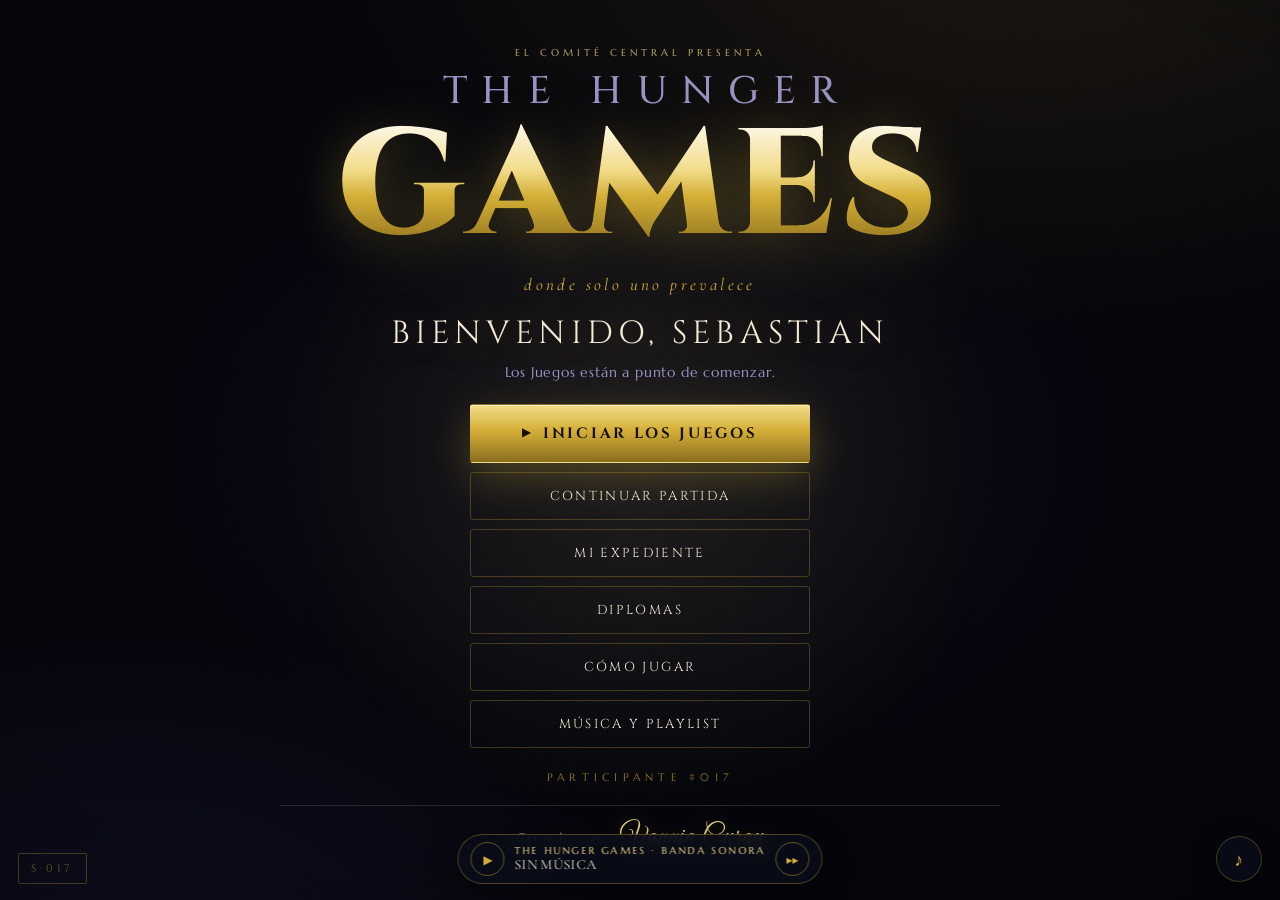
==== commit b3ae34bf: "Solo Billie Eilish: elimino banda sonora de la pelicula, titulo THE HUNGER GAMES" ====
--- a/index.html
+++ b/index.html
@@ -3,7 +3,7 @@
 <head>
   <meta charset="UTF-8">
   <meta name="viewport" content="width=device-width, initial-scale=1.0">
-  <title>THE HUNTER GAMES · SEBASTIAN #017</title>
+  <title>THE HUNGER GAMES · SEBASTIAN #017</title>
   <meta name="description" content="Una experiencia cinematográfica de juegos diseñada para Sebastian, Participante #017.">
   <link rel="preconnect" href="https://fonts.googleapis.com">
   <link rel="preconnect" href="https://fonts.gstatic.com" crossorigin>
@@ -28,7 +28,7 @@
     <div class="home-inner">
       <p class="home-eyebrow reveal">EL COMITÉ CENTRAL PRESENTA</p>
       <h1 class="home-title reveal">
-        <span class="th-line">THE HUNTER</span>
+        <span class="th-line">THE HUNGER</span>
         <span class="th-main">GAMES</span>
       </h1>
       <p class="home-tagline reveal">donde solo uno prevalece</p>
@@ -165,7 +165,7 @@
   <section id="screen-playlist" class="screen">
     <div class="hub-wrap">
       <div class="screen-head">
-        <h2 class="hub-title">HUNTER GAMES <span class="gold">· PLAYLIST</span></h2>
+        <h2 class="hub-title">THE HUNGER GAMES <span class="gold">· PLAYLIST</span></h2>
         <button class="btn btn-ghost btn-sm" id="btn-playlist-back">VOLVER</button>
       </div>
       <div id="playlist-body"></div>
@@ -243,7 +243,7 @@
   <div id="music-bar" class="music-bar">
     <button id="music-toggle" class="music-btn" title="Reproducir / pausar">▶</button>
     <div class="music-info">
-      <span class="music-name">HUNTER GAMES · BANDA SONORA</span>
+      <span class="music-name">THE HUNGER GAMES · BANDA SONORA</span>
       <span class="music-track" id="music-track">SIN MÚSICA</span>
     </div>
     <button id="music-next" class="music-btn" title="Siguiente tema">▸▸</button>
@@ -263,6 +263,7 @@
   <script src="js/confetti.js"></script>
   <script src="js/pdf.js"></script>
   <script src="js/games.js"></script>
+  <script src="js/ytplay.js"></script>
   <script src="js/app.js"></script>
 </body>
 </html>
--- a/styles.css
+++ b/styles.css
@@ -105,7 +105,7 @@
   position:fixed;inset:0;display:none;
   align-items:center;justify-content:center;
   overflow-y:auto;overflow-x:hidden;
-  padding:60px 18px 40px;
+  padding:60px 18px calc(40px + env(safe-area-inset-bottom,0px));
 }
 .screen.is-active{display:flex;animation:screenIn .8s var(--ease) both}
 .screen.leaving{animation:screenOut .45s var(--ease) both}
@@ -146,7 +146,7 @@
 .btn-ghost:hover{background:rgba(212,175,55,.08);color:#fff}
 
 /* alignment por pantalla */
-#screen-game{align-items:flex-start;padding:0}
+#screen-game{align-items:flex-start;padding:0;overflow:hidden}
 #screen-expediente,#screen-fame,#screen-diplomas,#screen-howto,#screen-result,#screen-diploma-view{align-items:flex-start;padding-top:76px;padding-bottom:40px}
 .hud-timer.warn{color:var(--bad);animation:blip .5s infinite}
 .g-count{font-family:var(--font-display);font-size:44px;letter-spacing:.2em;color:var(--gold);text-shadow:0 0 34px rgba(212,175,55,.5)}
@@ -361,12 +361,15 @@
 .hud-timer{font-family:var(--font-display);font-size:14px;letter-spacing:.14em;color:var(--ivory)}
 .hud-score{font-family:var(--font-display);font-size:15px;letter-spacing:.08em;color:var(--gold-2)}
 .game-zone{
-  width:min(860px,100%);height:calc(100vh - 200px);min-height:420px;
-  margin:96px auto 0;position:relative;border-radius:8px;
-  background:radial-gradient(900px 500px at 50% 0%,rgba(25,28,56,.55),rgba(7,8,16,.9));
-  border:1px solid var(--line-soft);box-shadow:var(--shadow);overflow:hidden;
-}
-.game-nav{width:min(860px,100%);margin:12px auto 0;display:flex;justify-content:center}
+  position:relative;width:100%;height:calc(100vh - 64px);height:calc(100dvh - 64px);min-height:0;
+  margin-top:64px;border-radius:0;border:none;
+  background:radial-gradient(120% 90% at 50% 0%,rgba(25,28,56,.6),rgba(7,8,16,.92));
+  box-shadow:inset 0 0 120px rgba(0,0,0,.6);
+  overflow:hidden;
+}
+.game-nav{position:fixed;right:max(14px,env(safe-area-inset-right,0px));bottom:max(16px,env(safe-area-inset-bottom,0px));z-index:60;margin:0;display:flex}
+.game-nav .btn{background:rgba(6,7,14,.72);backdrop-filter:blur(8px);border-color:rgba(212,175,55,.4);padding:9px 16px;font-size:11px;letter-spacing:.16em}
+.game-nav .btn:hover{background:rgba(6,7,14,.9)}
 
 /* generic game bits */
 .g-title{text-align:center;font-family:var(--font-display);font-size:clamp(18px,3vw,26px);letter-spacing:.16em;margin-bottom:6px}
@@ -556,7 +559,8 @@
 
 /* ---------- responsive ---------- */
 @media (max-width:640px){
-  .game-zone{height:calc(100vh - 210px);min-height:360px}
+  .game-zone{height:calc(100vh - 64px);height:calc(100dvh - 64px);min-height:0}
+  .game-nav{left:14px;right:auto}
   .file-card::before{inset:6px}
   .doc-diploma{padding:26px 16px 20px}
   .doc-diploma::before{inset:6px}
@@ -733,4 +737,80 @@
 
 @keyframes cornuPop{0%{opacity:0;transform:scale(.86) translateY(10px)}100%{opacity:1;transform:scale(1) translateY(0)}}
 @keyframes cornuPulse{0%,100%{opacity:.55}50%{opacity:1}}
-@keyframes cornuFlash{0%{opacity:.9}100%{opacity:0}}+@keyframes cornuFlash{0%{opacity:.9}100%{opacity:0}}
+
+/* =========================================================
+   CONCIERTO EN VIVO · panel de reproducción de canciones
+   ========================================================= */
+#yt-dock{
+  position:fixed;left:50%;bottom:92px;transform:translateX(-50%);
+  z-index:105;display:none;flex-direction:column;
+  width:min(460px,94vw);
+  border:1px solid rgba(212,175,55,.45);border-radius:14px;overflow:hidden;
+  background:rgba(8,9,18,.95);backdrop-filter:blur(10px);
+  box-shadow:0 24px 70px rgba(0,0,0,.7),0 0 46px rgba(212,175,55,.14);
+  animation:ytPop .4s var(--ease);
+}
+@keyframes ytPop{from{opacity:0;transform:translateX(-50%) translateY(16px) scale(.97)}to{opacity:1;transform:translateX(-50%) translateY(0) scale(1)}}
+.yt-head{display:flex;align-items:center;gap:10px;padding:8px 12px;border-bottom:1px solid var(--line-soft);
+  background:linear-gradient(90deg,rgba(212,175,55,.2),rgba(212,175,55,.02))}
+.yt-ico{color:var(--gold);font-size:15px;text-shadow:0 0 12px rgba(212,175,55,.7)}
+.yt-lab{flex:1;font-family:var(--font-display);font-size:12px;letter-spacing:.12em;color:var(--gold-2);
+  white-space:nowrap;overflow:hidden;text-overflow:ellipsis;text-shadow:0 0 10px rgba(212,175,55,.3)}
+.yt-close{width:26px;height:26px;border-radius:50%;flex:0 0 auto;border:1px solid rgba(212,175,55,.4);
+  color:var(--gold);font-size:11px;display:flex;align-items:center;justify-content:center;transition:all .2s}
+.yt-close:hover{background:var(--gold);color:#0a0a14;box-shadow:0 0 16px rgba(212,175,55,.5)}
+.yt-stage{position:relative;aspect-ratio:16/9;background:#000}
+#yt-iframe{display:block;width:100%;height:100%;border:none;background:#000}
+.yt-load{position:absolute;inset:0;display:flex;align-items:center;justify-content:center;gap:10px;
+  color:var(--gold-2);font-family:var(--font-serif);font-style:italic;font-size:14px;
+  background:linear-gradient(160deg,#101430,#07080f)}
+.yt-load::before{content:"";width:14px;height:14px;border-radius:50%;
+  border:2px solid rgba(212,175,55,.3);border-top-color:var(--gold);animation:ytSpin .8s linear infinite}
+@keyframes ytSpin{to{transform:rotate(360deg)}}
+.yt-foot{padding:6px 12px;border-top:1px solid var(--line-soft);text-align:right}
+#yt-ext{font-family:var(--font-display);font-size:11px;letter-spacing:.2em;color:var(--gold);text-decoration:none}
+#yt-ext:hover{color:#fff;text-shadow:0 0 12px rgba(212,175,55,.6)}
+#yt-dock[data-state=error]{border-color:rgba(227,99,107,.65)}
+@media (max-width:640px){#yt-dock{bottom:124px}}
+
+.billie-chip{cursor:pointer}
+.billie-chip::before{content:"▶";font-size:8px;margin-right:6px;color:var(--gold-3);transition:color .2s}
+.billie-chip:hover::before,.billie-chip.playing::before{color:var(--gold)}
+.billie-chip.playing{border-color:var(--gold);color:var(--gold-2);background:rgba(212,175,55,.16);box-shadow:0 0 18px rgba(212,175,55,.35)}
+.tr-play.playing{background:var(--gold);color:#0a0a14;box-shadow:0 0 16px rgba(212,175,55,.45)}
+.btn-cant{font-size:11px}
+
+/* =========================================================
+   JUICE 2.0 · ambiente, brillo y vida (sin alterar los juegos)
+   ========================================================= */
+body::before{
+  background-position:0% 0%,100% 100%,50% 50%;
+  animation:aurora 34s ease-in-out infinite alternate;
+}
+@keyframes aurora{
+  0%{background-position:0% 0%,100% 100%,50% 50%;opacity:.9}
+  50%{opacity:1}
+  100%{background-position:55% 25%,15% 90%,70% 60%}
+}
+.th-main{background-position:0% 50%;background-size:200% 100%;animation:goldShine 7s ease-in-out infinite}
+@keyframes goldShine{0%,100%{background-position:0% 50%}50%{background-position:100% 50%}}
+.home-title:hover .th-main{filter:drop-shadow(0 0 46px rgba(212,175,55,.6))}
+.btn-primary{animation:goldPulse 4s ease-in-out infinite}
+@keyframes goldPulse{
+  0%,100%{box-shadow:0 14px 40px rgba(212,175,55,.28),inset 0 1px 0 rgba(255,255,255,.5)}
+  50%{box-shadow:0 18px 60px rgba(212,175,55,.55),inset 0 1px 0 rgba(255,255,255,.62)}
+}
+.btn:focus-visible{outline:2px solid var(--gold);outline-offset:3px}
+.gc-icon{transition:transform .3s var(--ease),filter .3s var(--ease)}
+.game-card:hover{box-shadow:0 20px 60px rgba(0,0,0,.7),0 0 46px rgba(212,175,55,.15)}
+.game-card:hover .gc-icon{transform:scale(1.08);filter:drop-shadow(0 0 26px rgba(212,175,55,.85))}
+.game-card.unlocked{box-shadow:0 0 30px rgba(212,175,55,.1)}
+.hud-timer{color:var(--gold-2);text-shadow:0 0 14px rgba(212,175,55,.55)}
+.hud-score{text-shadow:0 0 16px rgba(212,175,55,.6)}
+.music-bar.playing{border-color:rgba(212,175,55,.75);box-shadow:0 8px 30px rgba(0,0,0,.6),0 0 32px rgba(212,175,55,.22)}
+.music-bar.playing .music-track{color:var(--gold-2);text-shadow:0 0 12px rgba(212,175,55,.5)}
+.dones-brand{animation:brandGlow 3s ease-in-out infinite}
+@keyframes brandGlow{0%,100%{opacity:.8}50%{opacity:1;text-shadow:0 0 22px rgba(212,175,55,.75)}}
+.dones-wrap{border-radius:0;border:none}
+@media (prefers-reduced-motion:reduce){body::before,.th-main,.btn-primary,.dones-brand{animation:none}}
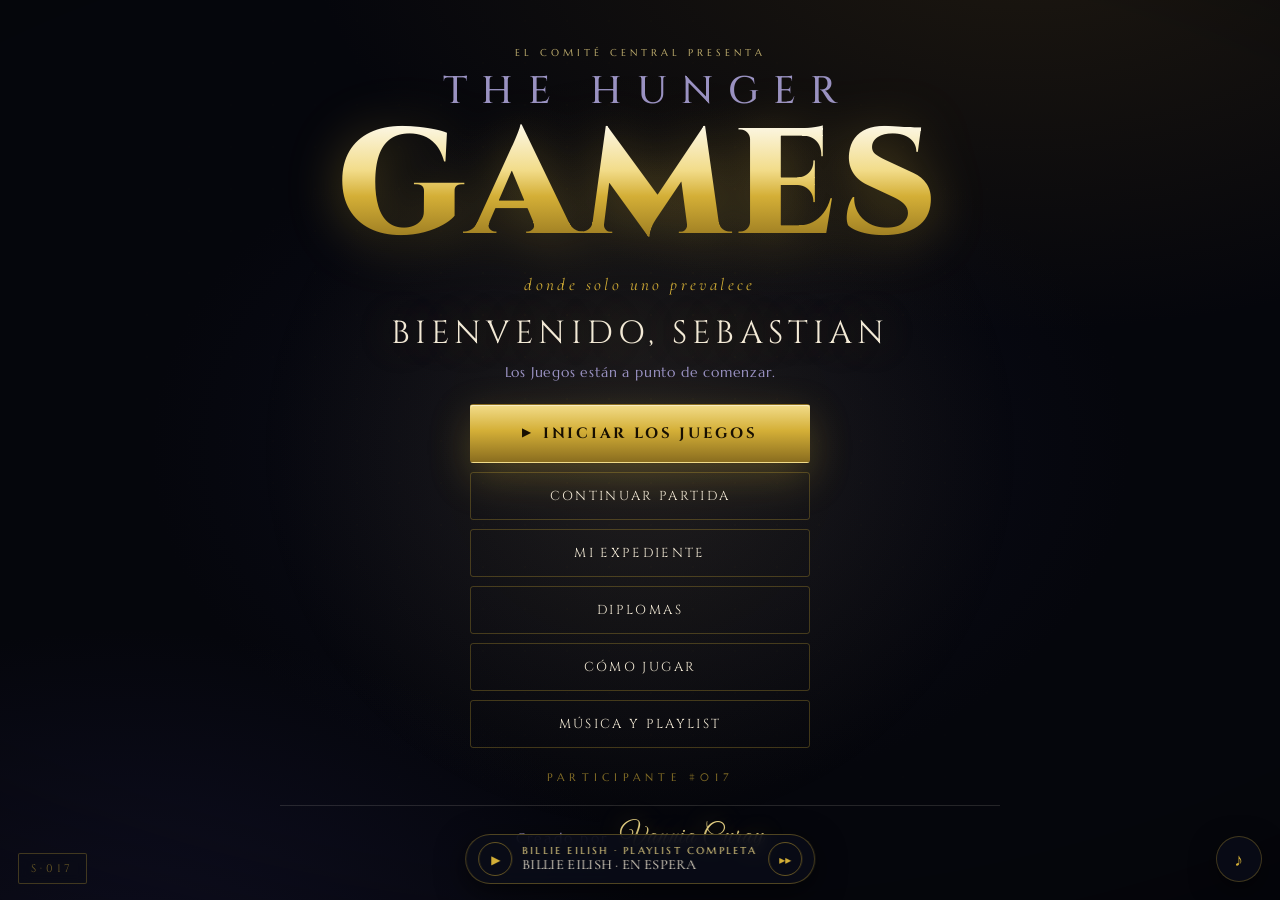
==== commit f445f7d5: "Solo Billie Eilish: elimino canciones originales, playlist completa desde el inicio con autoavance" ====
--- a/index.html
+++ b/index.html
@@ -243,7 +243,7 @@
   <div id="music-bar" class="music-bar">
     <button id="music-toggle" class="music-btn" title="Reproducir / pausar">▶</button>
     <div class="music-info">
-      <span class="music-name">THE HUNGER GAMES · BANDA SONORA</span>
+      <span class="music-name">BILLIE EILISH · PLAYLIST COMPLETA</span>
       <span class="music-track" id="music-track">SIN MÚSICA</span>
     </div>
     <button id="music-next" class="music-btn" title="Siguiente tema">▸▸</button>
--- a/styles.css
+++ b/styles.css
@@ -762,6 +762,9 @@
 .yt-close:hover{background:var(--gold);color:#0a0a14;box-shadow:0 0 16px rgba(212,175,55,.5)}
 .yt-stage{position:relative;aspect-ratio:16/9;background:#000}
 #yt-iframe{display:block;width:100%;height:100%;border:none;background:#000}
+#yt-slot{position:absolute;inset:0;z-index:1}
+#yt-slot iframe{position:absolute;inset:0;width:100%;height:100%;border:none;background:#000}
+.yt-load{z-index:2}
 .yt-load{position:absolute;inset:0;display:flex;align-items:center;justify-content:center;gap:10px;
   color:var(--gold-2);font-family:var(--font-serif);font-style:italic;font-size:14px;
   background:linear-gradient(160deg,#101430,#07080f)}
